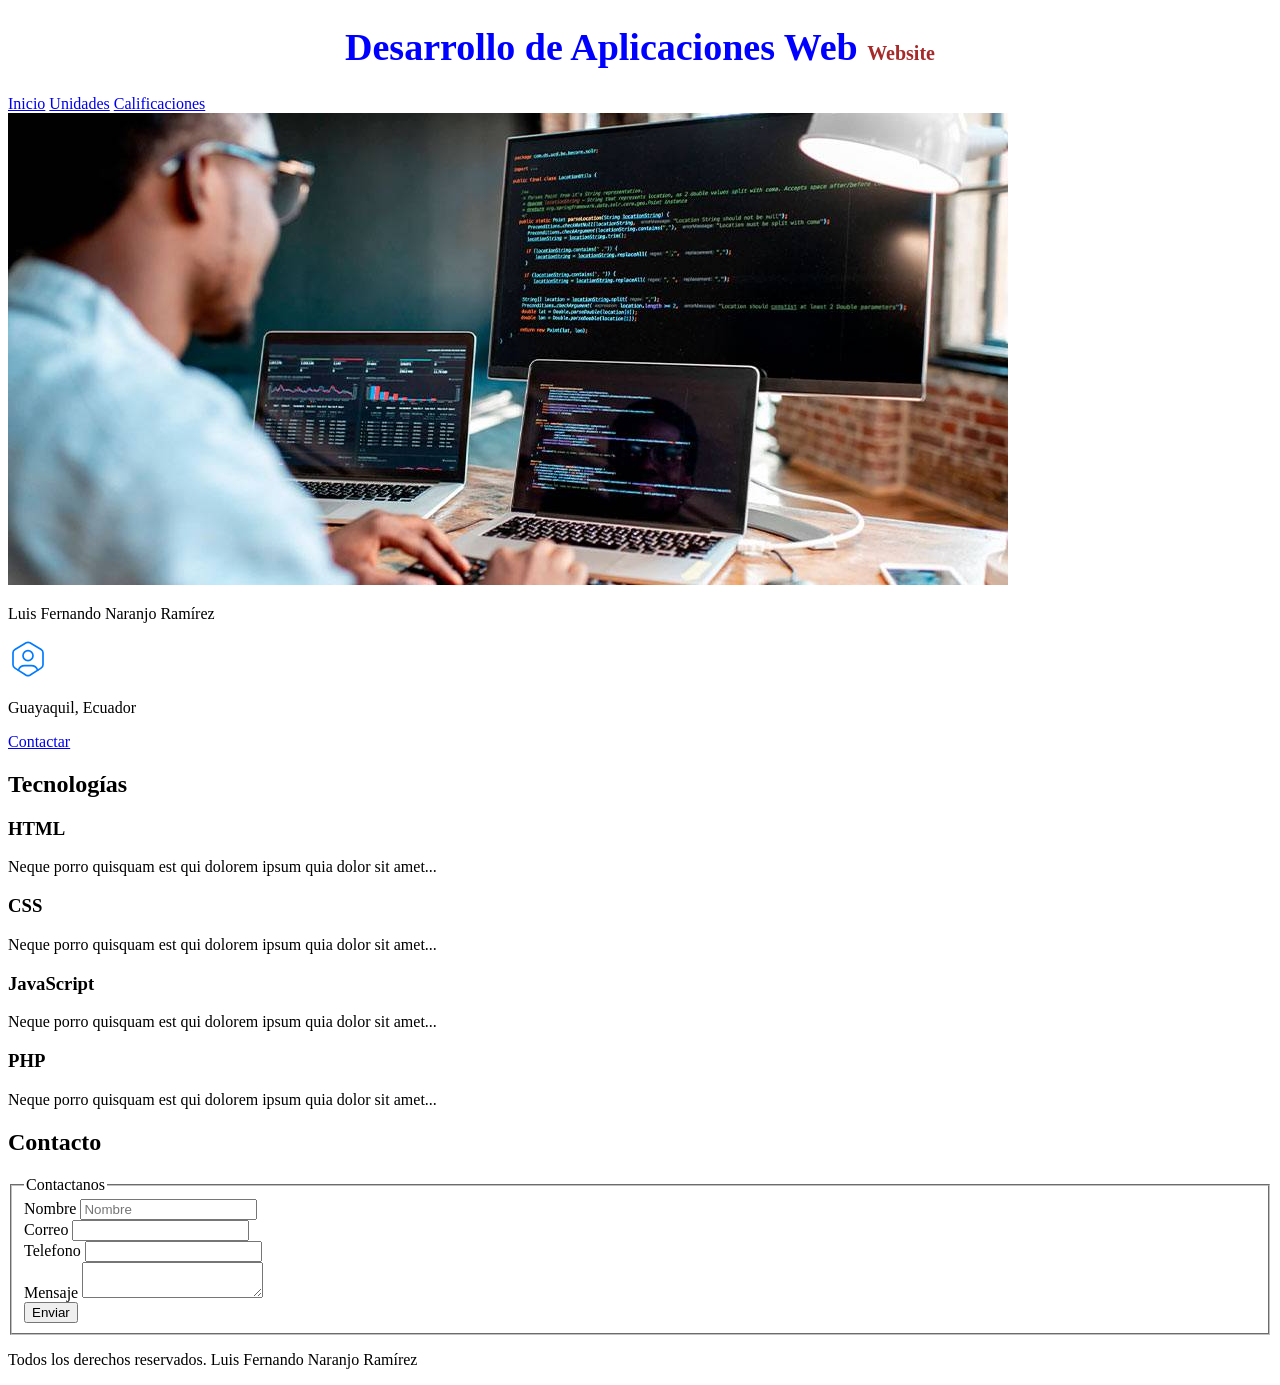
==== index.html @ 06e49b76 "mi primer commit" ====
<!DOCTYPE html>
<html lang="en"> 
<head>
    <meta charset="UTF-8">  
    <meta name="viewport" content="width=device-width, initial-scale=1.0">
    <title>Hola mundo</title>
    <link rel="preload" href="css/styles.css" as="style"/>
    <link href="css/styles.css" rel="stylesheet"/>
</head>
<body>
    <header>
        <h1 class="titulo"">Desarrollo de Aplicaciones Web <span> Website </span> </h1> 
    </header>
    <nav>
        <a href="index.html">Inicio</a>
        <a href="unidades.html">Unidades</a>
        <a href="calificaciones.html">Calificaciones</a>
    </nav>
    <img src="img/deweb.jpg"> </img>
    <section>
        <p>Luis Fernando Naranjo Ramírez</p>
        <img src="icons/contactar.svg" alt="">
        <p>Guayaquil, Ecuador</p>
        <a href="#">Contactar</a>
    </section>

    <main>
        <h2>Tecnologías</h2>

        <section>
            <h3>HTML</h3>
            <p>
                Neque porro quisquam est qui dolorem ipsum quia dolor sit amet...
            </p>
        </section>

        <section>
            <h3>CSS</h3>
            <p>
                Neque porro quisquam est qui dolorem ipsum quia dolor sit amet...
            </p>
        </section>

        <section>
            <h3>JavaScript</h3>
            <p>
                Neque porro quisquam est qui dolorem ipsum quia dolor sit amet...
            </p>
        </section>

        <section>
            <h3>PHP</h3>
            <p>
                Neque porro quisquam est qui dolorem ipsum quia dolor sit amet...
            </p>
        </section>
    </main>

    <section>
        <h2>Contacto</h2>

        <form>
            <fieldset>
            <legend>Contactanos</legend>
            
            <div>
                <label>Nombre</label>
                <input type="text" placeholder="Nombre"/>
            </div>
            <div>
                <label>Correo</label>
                <input type="email"/>
            </div>
            <div>
                <label>Telefono</label>
                <input type="tel" />
                <div>
                    <label>Mensaje</label>
                    <textarea></textarea>
                </div>
                <div>
                    <input type="submit" value="Enviar">
                </div>
            </div>
            </fieldset>
        </form>

    </section>
    

    <footer>
        <p>Todos los derechos reservados. Luis Fernando Naranjo Ramírez</p>
    </footer>
</body>
</html>
---- css/styles.css ----
html{

    font-size: 62.5%;
}
body{
    font-size:  16px;
}
.titulo{
    text-align: center;
    font-size: 3.8rem;
    color: blue;
}
span{
    font-size: 2rem;
    color: brown !important;
}

h2 span {
    font-size: 1rem;
}
---- css/styles.css ----
html{

    font-size: 62.5%;
}
body{
    font-size:  16px;
}
.titulo{
    text-align: center;
    font-size: 3.8rem;
    color: blue;
}
span{
    font-size: 2rem;
    color: brown !important;
}

h2 span {
    font-size: 1rem;
}
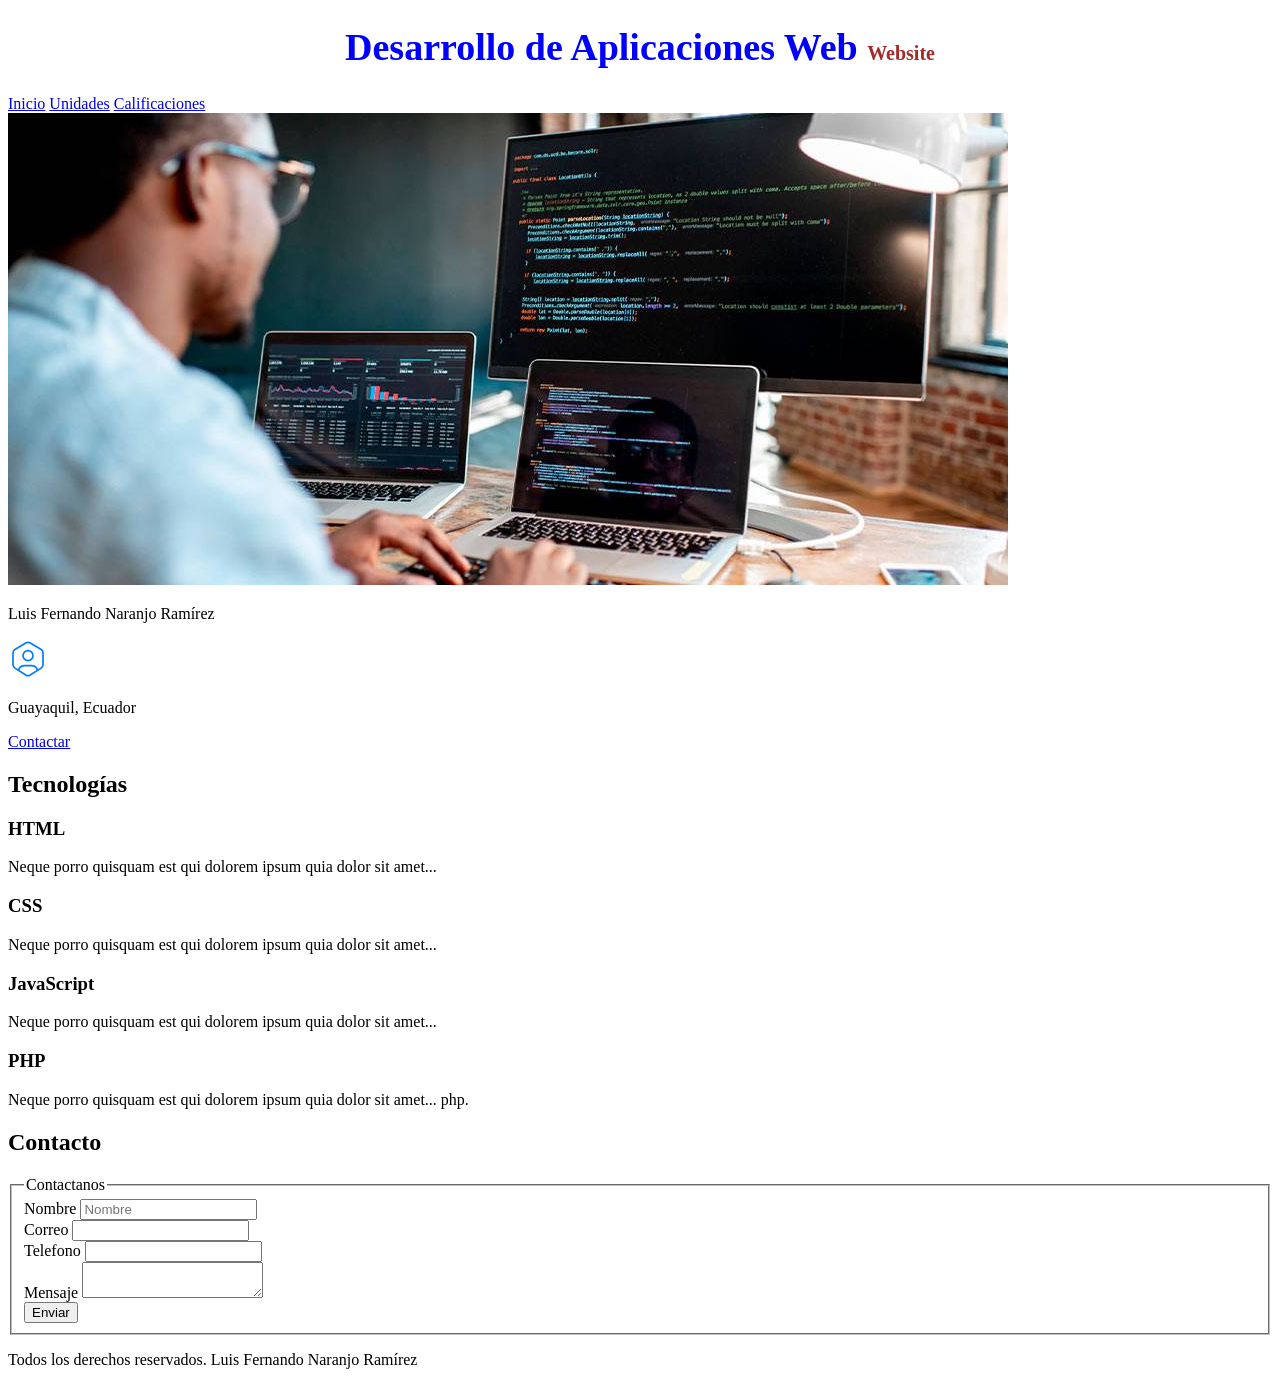
==== commit e7d3be75: "Commit de prueba" ====
--- a/index.html
+++ b/index.html
@@ -51,7 +51,7 @@
         <section>
             <h3>PHP</h3>
             <p>
-                Neque porro quisquam est qui dolorem ipsum quia dolor sit amet...
+                Neque porro quisquam est qui dolorem ipsum quia dolor sit amet... php.
             </p>
         </section>
     </main>
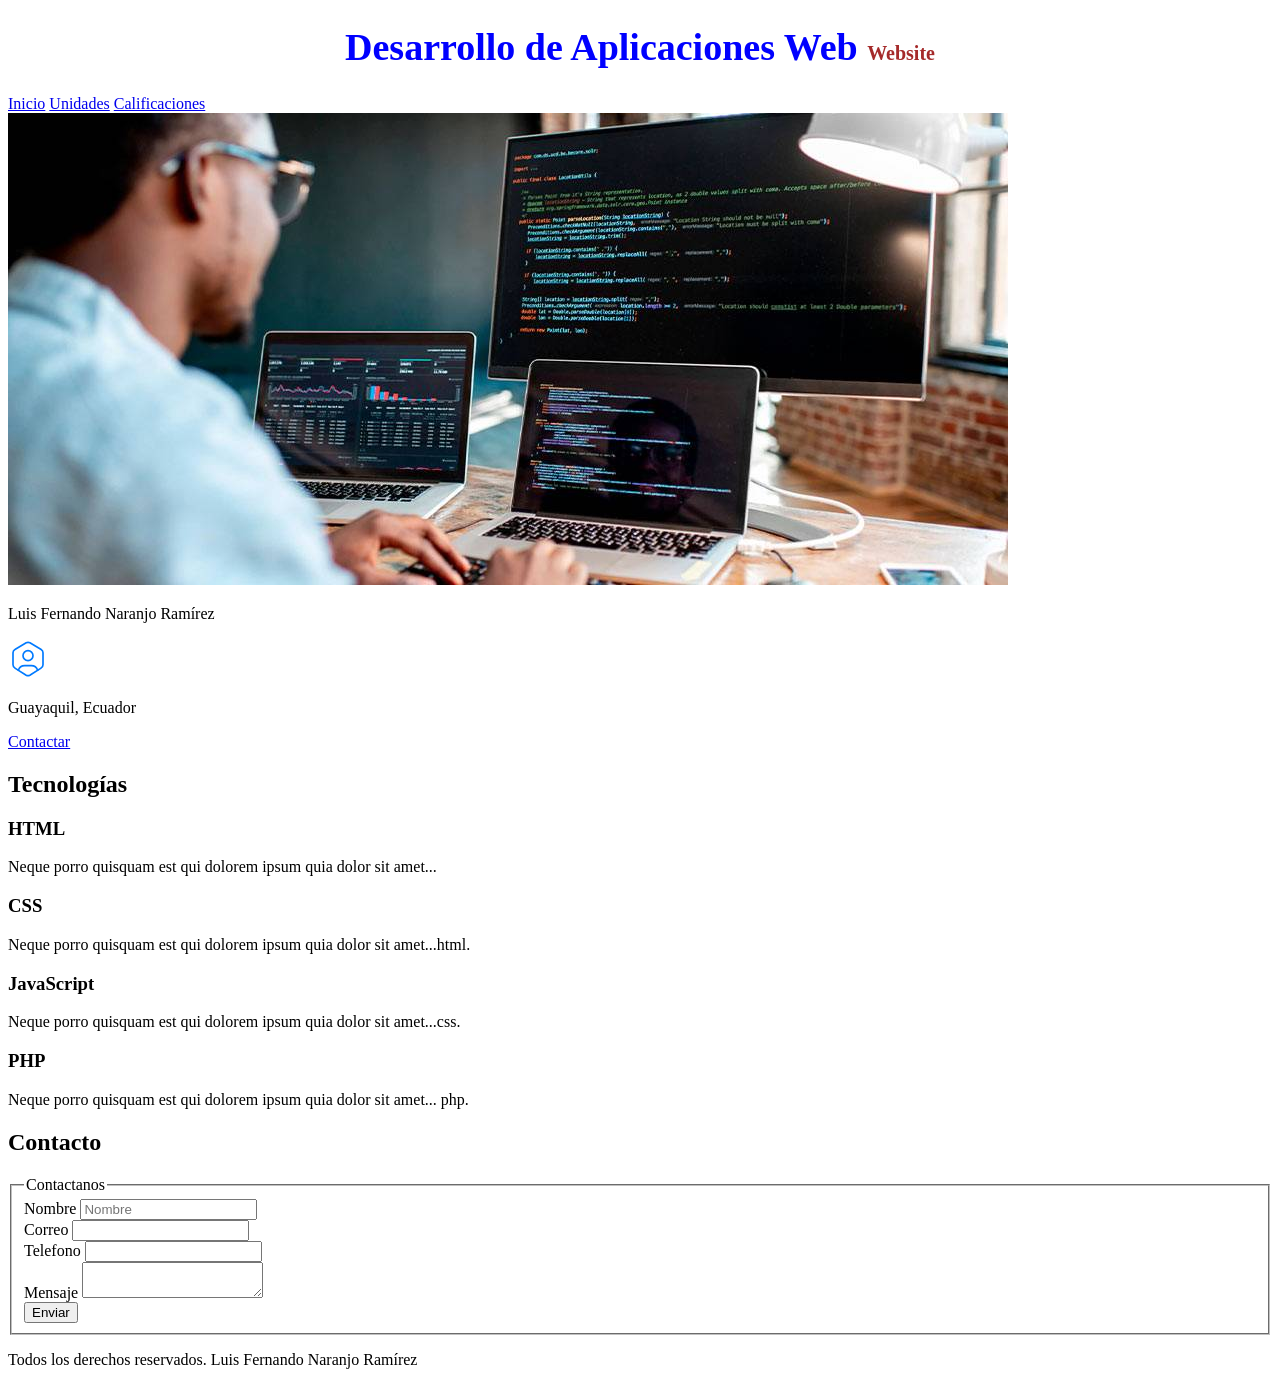
==== commit fcc3b2a1: "Prueba 2" ====
--- a/index.html
+++ b/index.html
@@ -37,14 +37,14 @@
         <section>
             <h3>CSS</h3>
             <p>
-                Neque porro quisquam est qui dolorem ipsum quia dolor sit amet...
+                Neque porro quisquam est qui dolorem ipsum quia dolor sit amet...html.
             </p>
         </section>
 
         <section>
             <h3>JavaScript</h3>
             <p>
-                Neque porro quisquam est qui dolorem ipsum quia dolor sit amet...
+                Neque porro quisquam est qui dolorem ipsum quia dolor sit amet...css.
             </p>
         </section>
 
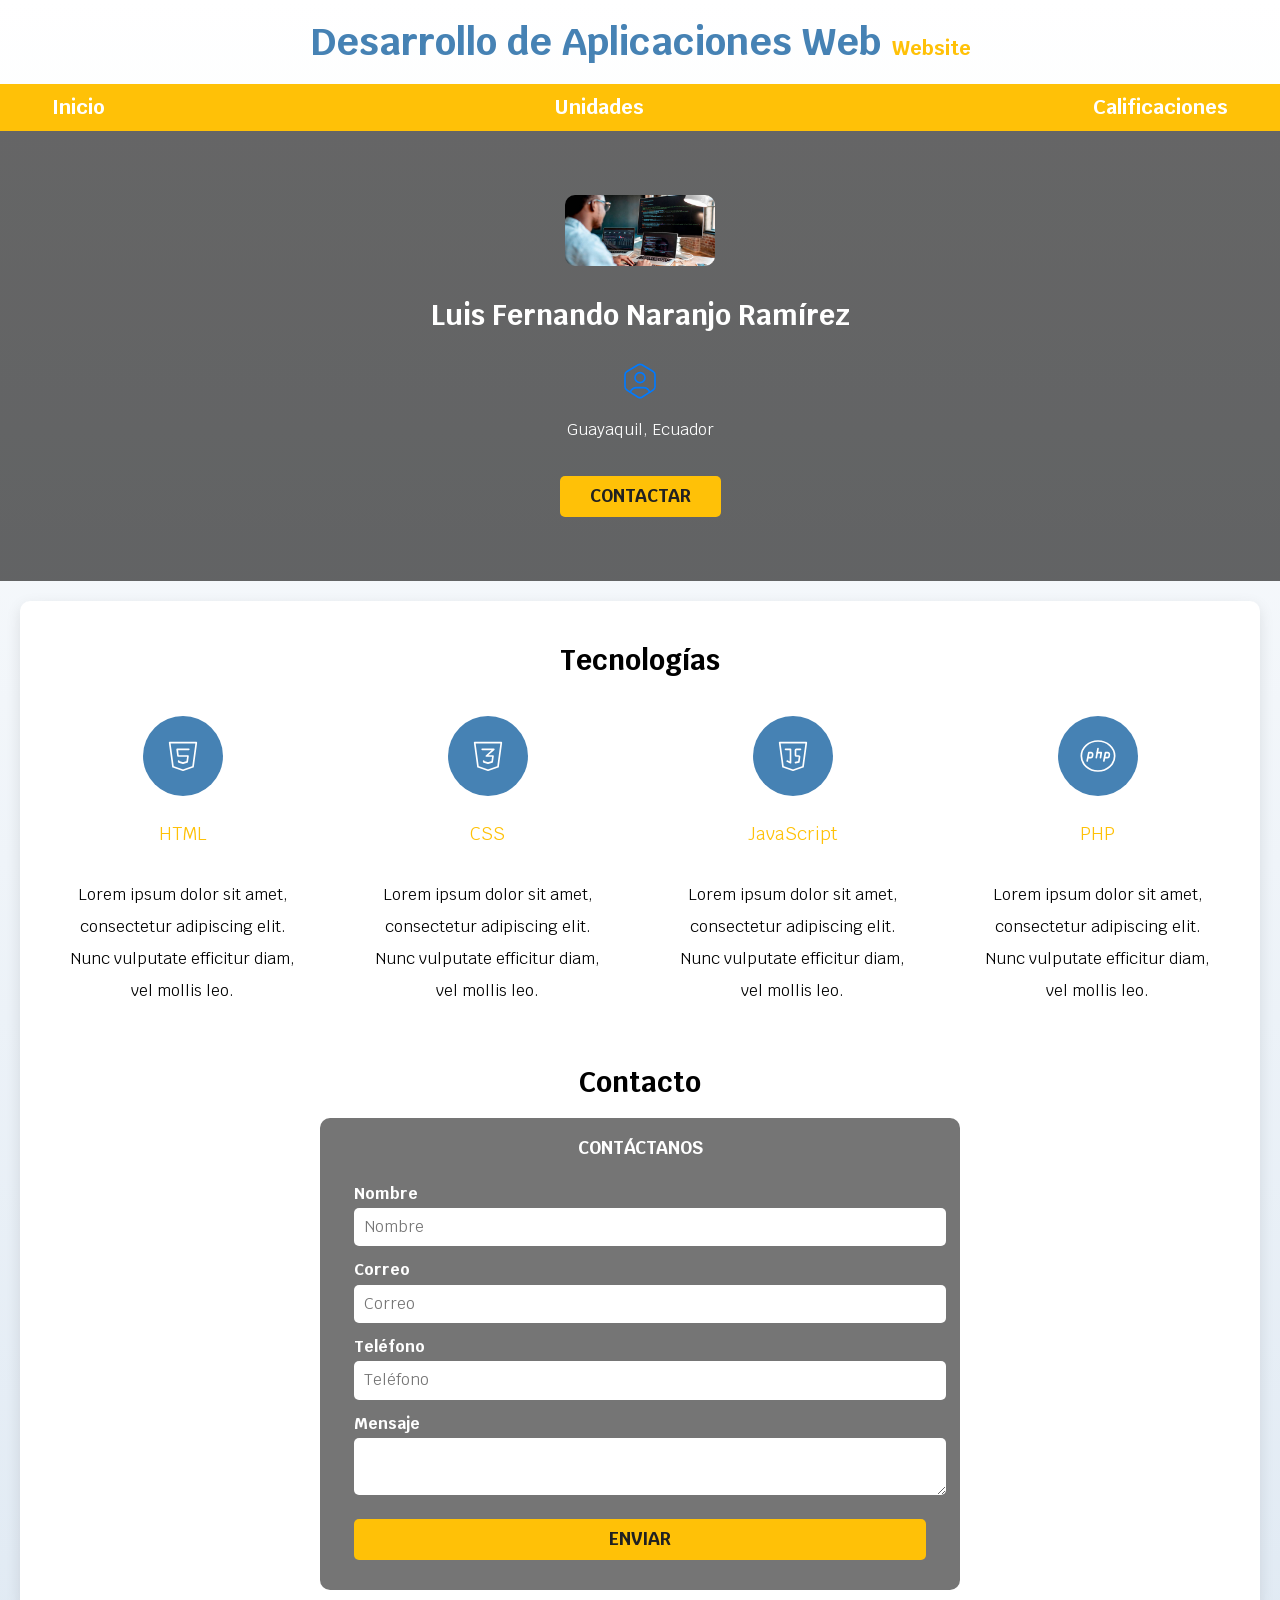
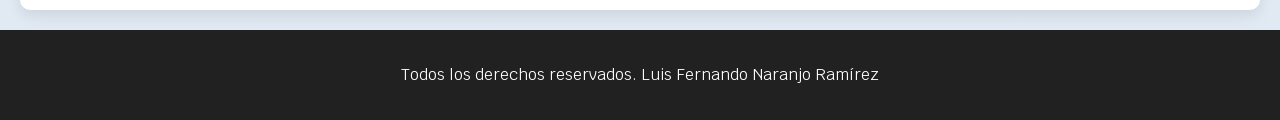
==== commit a5070e68: "Comit 2 todo subido" ====
--- a/index.html
+++ b/index.html
@@ -1,95 +1,141 @@
-<!DOCTYPE html>
-<html lang="en"> 
+<!doctype html>
+<html lang="es">
 <head>
-    <meta charset="UTF-8">  
-    <meta name="viewport" content="width=device-width, initial-scale=1.0">
-    <title>Hola mundo</title>
-    <link rel="preload" href="css/styles.css" as="style"/>
-    <link href="css/styles.css" rel="stylesheet"/>
+  <meta charset="UTF-8">
+  <meta name="viewport" content="width=device-width, initial-scale=1.0">
+  <title>Portafolio Web</title>
+
+  <link rel="preload" href="css/normalize.css" as="style">
+  <link rel="stylesheet" href="css/normalize.css">
+
+  <link rel="preconnect" href="https://fonts.googleapis.com">
+  <link rel="preconnect" href="https://fonts.gstatic.com" crossorigin>
+
+  <link href="https://fonts.googleapis.com/css2?family=Krub:wght@200;300;400;500;700&display=swap" rel="stylesheet">
+
+  <link rel="preload" href="css/styles.css" as="style">
+  <link rel="stylesheet" href="css/styles.css">
 </head>
+
 <body>
-    <header>
-        <h1 class="titulo"">Desarrollo de Aplicaciones Web <span> Website </span> </h1> 
-    </header>
-    <nav>
-        <a href="index.html">Inicio</a>
-        <a href="unidades.html">Unidades</a>
-        <a href="calificaciones.html">Calificaciones</a>
-    </nav>
-    <img src="img/deweb.jpg"> </img>
-    <section>
-        <p>Luis Fernando Naranjo Ramírez</p>
-        <img src="icons/contactar.svg" alt="">
-        <p>Guayaquil, Ecuador</p>
-        <a href="#">Contactar</a>
+
+<header>
+  <h1 class="titulo">
+    Desarrollo de Aplicaciones Web <span>Website</span>
+  </h1>
+</header>
+
+<div class="nav-bg">
+  <nav class="navegacion-principal contenedor">
+    <a href="index.html">Inicio</a>
+    <a href="unidades.html">Unidades</a>
+    <a href="calificaciones.html">Calificaciones</a>
+  </nav>
+</div>
+
+<section class="hero">
+  <div class="contenido-hero">
+
+    <!-- Imagen principal -->
+    <img class="hero-img" src="img/deweb.jpg" alt="Desarrollo Web">
+
+    <h2>Luis Fernando Naranjo Ramírez</h2>
+
+    <div class="ubicacion">
+      <img src="icons/contactar.svg" alt="Contacto">
+      <p>Guayaquil, Ecuador</p>
+    </div>
+
+    <a class="boton" href="#">Contactar</a>
+
+  </div>
+</section>
+
+<main class="contenedor sombra">
+  <h2>Tecnologías</h2>
+
+  <div class="lenguajes">
+
+    <section class="lenguaje">
+      <div class="iconos">
+        <img src="icons/html.svg" alt="HTML">
+      </div>
+      <h3>HTML</h3>
+      <p>Lorem ipsum dolor sit amet, consectetur adipiscing elit. Nunc
+            vulputate efficitur diam, vel mollis leo.
+        </p>
     </section>
 
-    <main>
-        <h2>Tecnologías</h2>
+    <section class="lenguaje">
+      <div class="iconos">
+        <img src="icons/css.svg" alt="CSS">
+      </div>
+      <h3>CSS</h3>
+      <p>Lorem ipsum dolor sit amet, consectetur adipiscing elit. Nunc
+            vulputate efficitur diam, vel mollis leo.
+        </p>
+    </section>
 
-        <section>
-            <h3>HTML</h3>
-            <p>
-                Neque porro quisquam est qui dolorem ipsum quia dolor sit amet...
-            </p>
-        </section>
+    <section class="lenguaje">
+      <div class="iconos">
+        <img src="icons/javascript.svg" alt="JavaScript">
+      </div>
+      <h3>JavaScript</h3>
+      <p>Lorem ipsum dolor sit amet, consectetur adipiscing elit. Nunc
+            vulputate efficitur diam, vel mollis leo.</p>
+    </section>
 
-        <section>
-            <h3>CSS</h3>
-            <p>
-                Neque porro quisquam est qui dolorem ipsum quia dolor sit amet...html.
-            </p>
-        </section>
+    <section class="lenguaje">
+      <div class="iconos">
+        <img src="icons/php.svg" alt="PHP">
+      </div>
+      <h3>PHP</h3>
+      <p>Lorem ipsum dolor sit amet, consectetur adipiscing elit. Nunc
+            vulputate efficitur diam, vel mollis leo.</p>
+    </section>
 
-        <section>
-            <h3>JavaScript</h3>
-            <p>
-                Neque porro quisquam est qui dolorem ipsum quia dolor sit amet...css.
-            </p>
-        </section>
+  </div>
 
-        <section>
-            <h3>PHP</h3>
-            <p>
-                Neque porro quisquam est qui dolorem ipsum quia dolor sit amet... php.
-            </p>
-        </section>
-    </main>
+  <section>
+    <h2>Contacto</h2>
 
-    <section>
-        <h2>Contacto</h2>
+    <form class="formulario">
+      <fieldset>
+        <legend>Contáctanos</legend>
 
-        <form>
-            <fieldset>
-            <legend>Contactanos</legend>
-            
-            <div>
-                <label>Nombre</label>
-                <input type="text" placeholder="Nombre"/>
-            </div>
-            <div>
-                <label>Correo</label>
-                <input type="email"/>
-            </div>
-            <div>
-                <label>Telefono</label>
-                <input type="tel" />
-                <div>
-                    <label>Mensaje</label>
-                    <textarea></textarea>
-                </div>
-                <div>
-                    <input type="submit" value="Enviar">
-                </div>
-            </div>
-            </fieldset>
-        </form>
+        <div class="campo">
+          <label>Nombre</label>
+          <input type="text" placeholder="Nombre">
+        </div>
 
-    </section>
-    
+        <div class="campo">
+          <label>Correo</label>
+          <input type="email" placeholder="Correo">
+        </div>
 
-    <footer>
-        <p>Todos los derechos reservados. Luis Fernando Naranjo Ramírez</p>
-    </footer>
+        <div class="campo">
+          <label>Teléfono</label>
+          <input type="tel" placeholder="Teléfono">
+        </div>
+
+        <div class="campo">
+          <label>Mensaje</label>
+          <textarea></textarea>
+        </div>
+
+        <div class="alinear-derecha">
+          <input type="submit" value="Enviar" class="boton">
+        </div>
+
+      </fieldset>
+    </form>
+  </section>
+
+</main>
+
+<footer>
+  <p>Todos los derechos reservados. Luis Fernando Naranjo Ramírez</p>
+</footer>
+
 </body>
 </html>
--- a/css/styles.css
+++ b/css/styles.css
@@ -1,20 +1,249 @@
-html{
-
-    font-size: 62.5%;
-}
-body{
-    font-size:  16px;
-}
-.titulo{
-    text-align: center;
-    font-size: 3.8rem;
-    color: blue;
-}
-span{
-    font-size: 2rem;
-    color: brown !important;
-}
-
-h2 span {
-    font-size: 1rem;
+:root {
+  --blanco: #ffffff;
+  --oscuro: #212121;
+  --primario: #4682b4;
+  --secundario: #ffc107;
+  --gris: #757575;
+}
+
+html {
+  font-size: 62.5%;
+  box-sizing: border-box;
+}
+
+body {
+  font-size: 16px;
+  font-family: "Krub", sans-serif;
+  background-image: linear-gradient(to top, #dfe9f3 0%, var(--blanco) 100%);
+}
+
+/* TITULO */
+.titulo {
+  text-align: center;
+  font-size: 3.8rem;
+  color: var(--primario);
+  margin: 2rem 0;
+}
+
+.titulo span {
+  font-size: 2rem;
+  color: var(--secundario);
+}
+
+/* CONTENEDOR */
+.contenedor {
+  max-width: 120rem;
+  margin: 0 auto;
+}
+
+/* NAV */
+.nav-bg {
+  background-color: var(--secundario);
+}
+
+.navegacion-principal {
+  display: flex;
+  flex-direction: column;
+}
+
+@media (min-width: 768px) {
+  .navegacion-principal {
+    flex-direction: row;
+    justify-content: space-between;
+  }
+}
+
+.navegacion-principal a {
+  display: block;
+  text-align: center;
+  padding: 1.2rem;
+  color: var(--blanco);
+  text-decoration: none;
+  font-size: 2rem;
+  font-weight: bold;
+  transition: 0.3s;
+}
+
+.navegacion-principal a:hover {
+  background-color: var(--primario);
+  color: var(--blanco);
+}
+
+/* HERO MEJORADO */
+.hero {
+  background-image: linear-gradient(rgba(0,0,0,.6), rgba(0,0,0,.6)),
+                    url(../imagenes/devwebpage.png);
+  background-repeat: no-repeat;
+  background-size: cover;
+  background-position: center;
+  height: 45rem;
+  position: relative;
+}
+
+.contenido-hero {
+  position: absolute;
+  width: 100%;
+  height: 100%;
+  display: flex;
+  flex-direction: column;
+  align-items: center;
+  justify-content: center;
+  gap: 1rem;
+  color: var(--blanco);
+  text-align: center;
+}
+
+.hero-img {
+  width: 150px;
+  border-radius: 1rem;
+}
+
+/* TEXTOS */
+h1 { font-size: 3.8rem; }
+h2 { font-size: 2.8rem; margin-bottom: 2rem; }
+h3 { font-size: 1.8rem; }
+
+h1, h2, h3 {
+  text-align: center;
+}
+
+/* BOTON PRO */
+.boton {
+  background-color: var(--secundario);
+  color: var(--oscuro);
+  padding: 1rem 3rem;
+  margin-top: 1rem;
+  font-size: 1.8rem;
+  text-decoration: none;
+  text-transform: uppercase;
+  font-weight: bold;
+  border-radius: 0.5rem;
+  transition: 0.3s;
+}
+
+.boton:hover {
+  background-color: var(--primario);
+  color: var(--blanco);
+  transform: scale(1.05);
+}
+
+/* CARD PRINCIPAL */
+.sombra {
+  box-shadow: 0px 5px 15px rgba(0,0,0,0.1);
+  background-color: var(--blanco);
+  padding: 2rem;
+  border-radius: 1rem;
+  margin-top: 2rem;
+}
+
+/* GRID */
+@media (min-width: 768px) {
+  .lenguajes {
+    display: grid;
+    grid-template-columns: repeat(4, 1fr);
+    gap: 2rem;
+  }
+}
+
+/* CARDS MEJORADAS */
+.lenguaje {
+  display: flex;
+  flex-direction: column;
+  align-items: center;
+  background: var(--blanco);
+  padding: 2rem;
+  border-radius: 1rem;
+  transition: 0.3s;
+}
+
+.lenguaje:hover {
+  transform: translateY(-5px);
+  box-shadow: 0px 10px 20px rgba(0,0,0,0.15);
+}
+
+.lenguaje h3 {
+  color: var(--secundario);
+  font-weight: normal;
+}
+
+.lenguaje p {
+  line-height: 2;
+  text-align: center;
+}
+
+/* ICONOS */
+.lenguaje .iconos {
+  height: 8rem;
+  width: 8rem;
+  background-color: var(--primario);
+  border-radius: 50%;
+  display: flex;
+  justify-content: center;
+  align-items: center;
+  margin-bottom: 1rem;
+}
+
+.lenguaje .iconos img {
+  width: 40px;
+}
+
+/* FORMULARIO PRO */
+.formulario {
+  background-color: var(--gris);
+  width: min(60rem, 100%);
+  margin: 0 auto;
+  padding: 2rem;
+  border-radius: 1rem;
+}
+
+.formulario fieldset {
+  border: none;
+}
+
+.formulario legend {
+  text-align: center;
+  font-size: 1.8rem;
+  text-transform: uppercase;
+  font-weight: 700;
+  margin-bottom: 2rem;
+  color: var(--blanco);
+}
+
+/* CAMPOS */
+.campo {
+  margin-bottom: 1.5rem;
+}
+
+.campo label {
+  color: var(--blanco);
+  font-weight: bold;
+}
+
+.formulario input,
+.formulario textarea {
+  width: 100%;
+  padding: 1rem;
+  border-radius: 0.5rem;
+  border: none;
+  margin-top: 0.5rem;
+}
+
+.formulario input:focus,
+.formulario textarea:focus {
+  outline: 2px solid var(--primario);
+}
+
+/* BOTON FORM */
+.alinear-derecha {
+  display: flex;
+  justify-content: flex-end;
+}
+
+/* FOOTER */
+footer {
+  text-align: center;
+  padding: 2rem;
+  margin-top: 2rem;
+  background-color: var(--oscuro);
+  color: var(--blanco);
 }
--- a/css/styles.css
+++ b/css/styles.css
@@ -1,20 +1,249 @@
-html{
-
-    font-size: 62.5%;
-}
-body{
-    font-size:  16px;
-}
-.titulo{
-    text-align: center;
-    font-size: 3.8rem;
-    color: blue;
-}
-span{
-    font-size: 2rem;
-    color: brown !important;
-}
-
-h2 span {
-    font-size: 1rem;
+:root {
+  --blanco: #ffffff;
+  --oscuro: #212121;
+  --primario: #4682b4;
+  --secundario: #ffc107;
+  --gris: #757575;
+}
+
+html {
+  font-size: 62.5%;
+  box-sizing: border-box;
+}
+
+body {
+  font-size: 16px;
+  font-family: "Krub", sans-serif;
+  background-image: linear-gradient(to top, #dfe9f3 0%, var(--blanco) 100%);
+}
+
+/* TITULO */
+.titulo {
+  text-align: center;
+  font-size: 3.8rem;
+  color: var(--primario);
+  margin: 2rem 0;
+}
+
+.titulo span {
+  font-size: 2rem;
+  color: var(--secundario);
+}
+
+/* CONTENEDOR */
+.contenedor {
+  max-width: 120rem;
+  margin: 0 auto;
+}
+
+/* NAV */
+.nav-bg {
+  background-color: var(--secundario);
+}
+
+.navegacion-principal {
+  display: flex;
+  flex-direction: column;
+}
+
+@media (min-width: 768px) {
+  .navegacion-principal {
+    flex-direction: row;
+    justify-content: space-between;
+  }
+}
+
+.navegacion-principal a {
+  display: block;
+  text-align: center;
+  padding: 1.2rem;
+  color: var(--blanco);
+  text-decoration: none;
+  font-size: 2rem;
+  font-weight: bold;
+  transition: 0.3s;
+}
+
+.navegacion-principal a:hover {
+  background-color: var(--primario);
+  color: var(--blanco);
+}
+
+/* HERO MEJORADO */
+.hero {
+  background-image: linear-gradient(rgba(0,0,0,.6), rgba(0,0,0,.6)),
+                    url(../imagenes/devwebpage.png);
+  background-repeat: no-repeat;
+  background-size: cover;
+  background-position: center;
+  height: 45rem;
+  position: relative;
+}
+
+.contenido-hero {
+  position: absolute;
+  width: 100%;
+  height: 100%;
+  display: flex;
+  flex-direction: column;
+  align-items: center;
+  justify-content: center;
+  gap: 1rem;
+  color: var(--blanco);
+  text-align: center;
+}
+
+.hero-img {
+  width: 150px;
+  border-radius: 1rem;
+}
+
+/* TEXTOS */
+h1 { font-size: 3.8rem; }
+h2 { font-size: 2.8rem; margin-bottom: 2rem; }
+h3 { font-size: 1.8rem; }
+
+h1, h2, h3 {
+  text-align: center;
+}
+
+/* BOTON PRO */
+.boton {
+  background-color: var(--secundario);
+  color: var(--oscuro);
+  padding: 1rem 3rem;
+  margin-top: 1rem;
+  font-size: 1.8rem;
+  text-decoration: none;
+  text-transform: uppercase;
+  font-weight: bold;
+  border-radius: 0.5rem;
+  transition: 0.3s;
+}
+
+.boton:hover {
+  background-color: var(--primario);
+  color: var(--blanco);
+  transform: scale(1.05);
+}
+
+/* CARD PRINCIPAL */
+.sombra {
+  box-shadow: 0px 5px 15px rgba(0,0,0,0.1);
+  background-color: var(--blanco);
+  padding: 2rem;
+  border-radius: 1rem;
+  margin-top: 2rem;
+}
+
+/* GRID */
+@media (min-width: 768px) {
+  .lenguajes {
+    display: grid;
+    grid-template-columns: repeat(4, 1fr);
+    gap: 2rem;
+  }
+}
+
+/* CARDS MEJORADAS */
+.lenguaje {
+  display: flex;
+  flex-direction: column;
+  align-items: center;
+  background: var(--blanco);
+  padding: 2rem;
+  border-radius: 1rem;
+  transition: 0.3s;
+}
+
+.lenguaje:hover {
+  transform: translateY(-5px);
+  box-shadow: 0px 10px 20px rgba(0,0,0,0.15);
+}
+
+.lenguaje h3 {
+  color: var(--secundario);
+  font-weight: normal;
+}
+
+.lenguaje p {
+  line-height: 2;
+  text-align: center;
+}
+
+/* ICONOS */
+.lenguaje .iconos {
+  height: 8rem;
+  width: 8rem;
+  background-color: var(--primario);
+  border-radius: 50%;
+  display: flex;
+  justify-content: center;
+  align-items: center;
+  margin-bottom: 1rem;
+}
+
+.lenguaje .iconos img {
+  width: 40px;
+}
+
+/* FORMULARIO PRO */
+.formulario {
+  background-color: var(--gris);
+  width: min(60rem, 100%);
+  margin: 0 auto;
+  padding: 2rem;
+  border-radius: 1rem;
+}
+
+.formulario fieldset {
+  border: none;
+}
+
+.formulario legend {
+  text-align: center;
+  font-size: 1.8rem;
+  text-transform: uppercase;
+  font-weight: 700;
+  margin-bottom: 2rem;
+  color: var(--blanco);
+}
+
+/* CAMPOS */
+.campo {
+  margin-bottom: 1.5rem;
+}
+
+.campo label {
+  color: var(--blanco);
+  font-weight: bold;
+}
+
+.formulario input,
+.formulario textarea {
+  width: 100%;
+  padding: 1rem;
+  border-radius: 0.5rem;
+  border: none;
+  margin-top: 0.5rem;
+}
+
+.formulario input:focus,
+.formulario textarea:focus {
+  outline: 2px solid var(--primario);
+}
+
+/* BOTON FORM */
+.alinear-derecha {
+  display: flex;
+  justify-content: flex-end;
+}
+
+/* FOOTER */
+footer {
+  text-align: center;
+  padding: 2rem;
+  margin-top: 2rem;
+  background-color: var(--oscuro);
+  color: var(--blanco);
 }
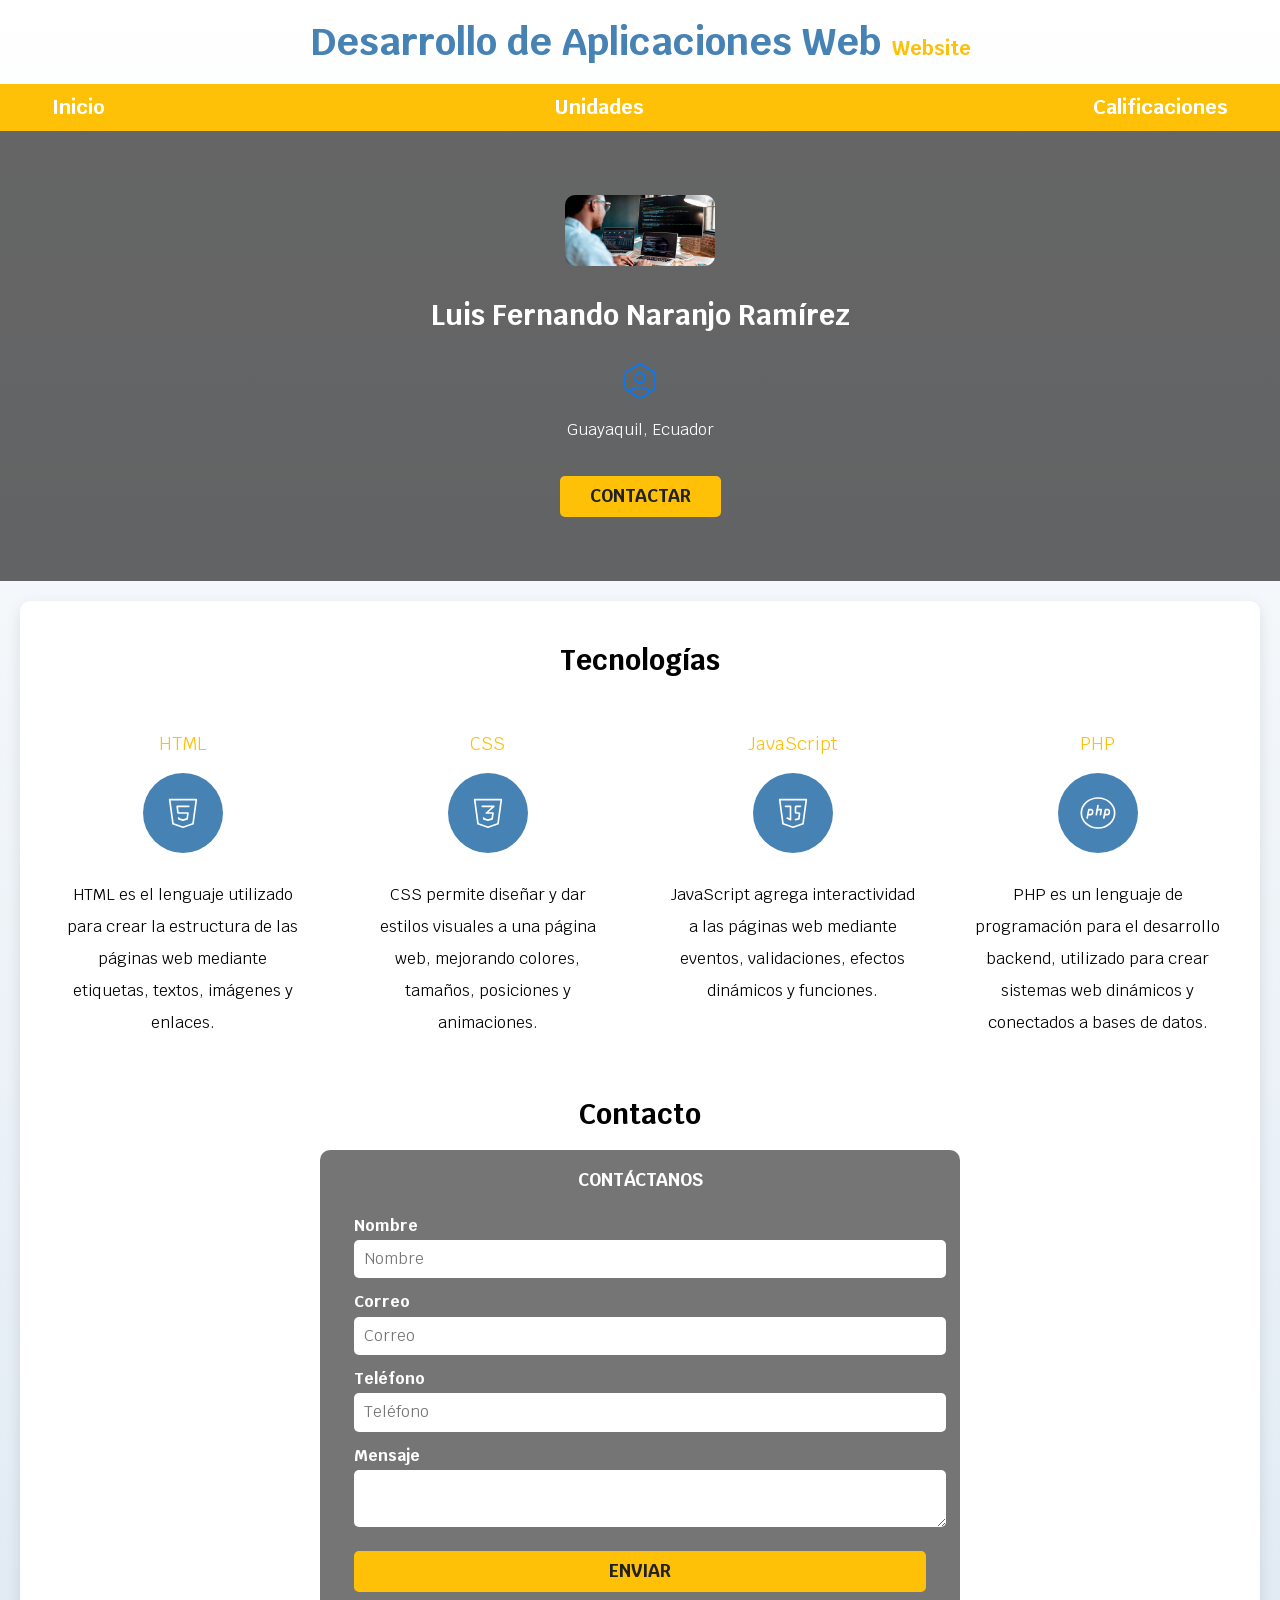
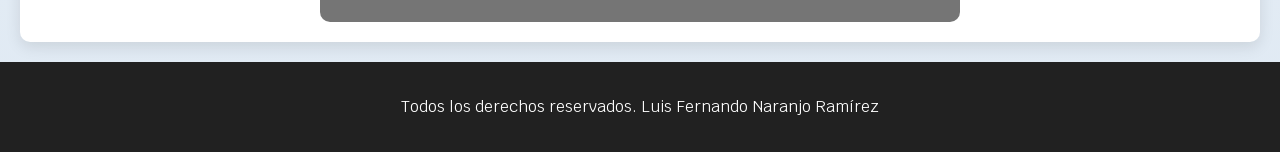
==== commit dfec89d8: "commit index" ====
--- a/index.html
+++ b/index.html
@@ -1,141 +1,203 @@
 <!doctype html>
 <html lang="es">
-<head>
-  <meta charset="UTF-8">
-  <meta name="viewport" content="width=device-width, initial-scale=1.0">
-  <title>Portafolio Web</title>
-
-  <link rel="preload" href="css/normalize.css" as="style">
-  <link rel="stylesheet" href="css/normalize.css">
-
-  <link rel="preconnect" href="https://fonts.googleapis.com">
-  <link rel="preconnect" href="https://fonts.gstatic.com" crossorigin>
-
-  <link href="https://fonts.googleapis.com/css2?family=Krub:wght@200;300;400;500;700&display=swap" rel="stylesheet">
-
-  <link rel="preload" href="css/styles.css" as="style">
-  <link rel="stylesheet" href="css/styles.css">
-</head>
-
-<body>
-
-<header>
-  <h1 class="titulo">
-    Desarrollo de Aplicaciones Web <span>Website</span>
-  </h1>
-</header>
-
-<div class="nav-bg">
-  <nav class="navegacion-principal contenedor">
-    <a href="index.html">Inicio</a>
-    <a href="unidades.html">Unidades</a>
-    <a href="calificaciones.html">Calificaciones</a>
-  </nav>
-</div>
-
-<section class="hero">
-  <div class="contenido-hero">
-
-    <!-- Imagen principal -->
-    <img class="hero-img" src="img/deweb.jpg" alt="Desarrollo Web">
-
-    <h2>Luis Fernando Naranjo Ramírez</h2>
-
-    <div class="ubicacion">
-      <img src="icons/contactar.svg" alt="Contacto">
-      <p>Guayaquil, Ecuador</p>
+  <!-- Idioma -->
+  <head>
+    <meta charset="UTF-8" />
+    <!-- Encoding -->
+    <meta name="viewport" content="width=device-width, initial-scale=1.0" />
+    <!-- Responsive -->
+
+    <title>Portafolio Web</title>
+
+    <!-- Normalize -->
+    <link rel="preload" href="css/normalize.css" as="style" />
+    <link rel="stylesheet" href="css/normalize.css" />
+
+    <!-- Google Fonts -->
+    <link rel="preconnect" href="https://fonts.googleapis.com" />
+    <link rel="preconnect" href="https://fonts.gstatic.com" crossorigin />
+
+    <link
+      href="https://fonts.googleapis.com/css2?family=Krub:wght@200;300;400;500;700&display=swap"
+      rel="stylesheet"
+    />
+
+    <!-- CSS -->
+    <link rel="preload" href="css/styles.css" as="style" />
+    <link rel="stylesheet" href="css/styles.css" />
+  </head>
+
+  <body>
+
+    <!-- Header -->
+    <header>
+      <h1 class="titulo">
+        Desarrollo de Aplicaciones Web <span>Website</span>
+      </h1>
+    </header>
+
+    <!-- Navegación -->
+    <div class="nav-bg">
+      <nav class="navegacion-principal contenedor">
+        <a href="index.html">Inicio</a>
+        <a href="unidades.html">Unidades</a>
+        <a href="calificaciones.html">Calificaciones</a>
+      </nav>
     </div>
 
-    <a class="boton" href="#">Contactar</a>
-
-  </div>
-</section>
-
-<main class="contenedor sombra">
-  <h2>Tecnologías</h2>
-
-  <div class="lenguajes">
-
-    <section class="lenguaje">
-      <div class="iconos">
-        <img src="icons/html.svg" alt="HTML">
+    <!-- Hero -->
+    <section class="hero">
+      <div class="contenido-hero">
+
+        <!-- Imagen principal -->
+        <img class="hero-img" src="img/deweb.jpg" alt="Desarrollo Web" />
+
+        <h2>Luis Fernando Naranjo Ramírez</h2>
+
+        <div class="ubicacion">
+          <img src="icons/contactar.svg" alt="Contacto" />
+          <p>Guayaquil, Ecuador</p>
+        </div>
+
+        <a class="boton" href="#">Contactar</a>
+
       </div>
-      <h3>HTML</h3>
-      <p>Lorem ipsum dolor sit amet, consectetur adipiscing elit. Nunc
-            vulputate efficitur diam, vel mollis leo.
-        </p>
     </section>
 
-    <section class="lenguaje">
-      <div class="iconos">
-        <img src="icons/css.svg" alt="CSS">
+    <!-- Main -->
+    <main class="contenedor sombra">
+
+      <h2>Tecnologías</h2>
+
+      <div class="lenguajes">
+
+        <!-- HTML -->
+        <section class="lenguaje">
+          <h3>HTML</h3>
+
+          <div class="iconos">
+            <img src="icons/html.svg" alt="HTML" />
+          </div>
+
+          <p>
+            HTML es el lenguaje utilizado para crear la estructura de las
+            páginas web mediante etiquetas, textos, imágenes y enlaces.
+          </p>
+        </section>
+
+        <!-- CSS -->
+        <section class="lenguaje">
+          <h3>CSS</h3>
+
+          <div class="iconos">
+            <img src="icons/css.svg" alt="CSS" />
+          </div>
+
+          <p>
+            CSS permite diseñar y dar estilos visuales a una página web,
+            mejorando colores, tamaños, posiciones y animaciones.
+          </p>
+        </section>
+
+        <!-- JavaScript -->
+        <section class="lenguaje">
+          <h3>JavaScript</h3>
+
+          <div class="iconos">
+            <img src="icons/javascript.svg" alt="JavaScript" />
+          </div>
+
+          <p>
+            JavaScript agrega interactividad a las páginas web mediante eventos,
+            validaciones, efectos dinámicos y funciones.
+          </p>
+        </section>
+
+        <!-- PHP -->
+        <section class="lenguaje">
+          <h3>PHP</h3>
+
+          <div class="iconos">
+            <img src="icons/php.svg" alt="PHP" />
+          </div>
+
+          <p>
+            PHP es un lenguaje de programación para el desarrollo backend,
+            utilizado para crear sistemas web dinámicos y conectados a bases de
+            datos.
+          </p>
+        </section>
+
       </div>
-      <h3>CSS</h3>
-      <p>Lorem ipsum dolor sit amet, consectetur adipiscing elit. Nunc
-            vulputate efficitur diam, vel mollis leo.
-        </p>
-    </section>
-
-    <section class="lenguaje">
-      <div class="iconos">
-        <img src="icons/javascript.svg" alt="JavaScript">
-      </div>
-      <h3>JavaScript</h3>
-      <p>Lorem ipsum dolor sit amet, consectetur adipiscing elit. Nunc
-            vulputate efficitur diam, vel mollis leo.</p>
-    </section>
-
-    <section class="lenguaje">
-      <div class="iconos">
-        <img src="icons/php.svg" alt="PHP">
-      </div>
-      <h3>PHP</h3>
-      <p>Lorem ipsum dolor sit amet, consectetur adipiscing elit. Nunc
-            vulputate efficitur diam, vel mollis leo.</p>
-    </section>
-
-  </div>
-
-  <section>
-    <h2>Contacto</h2>
-
-    <form class="formulario">
-      <fieldset>
-        <legend>Contáctanos</legend>
-
-        <div class="campo">
-          <label>Nombre</label>
-          <input type="text" placeholder="Nombre">
-        </div>
-
-        <div class="campo">
-          <label>Correo</label>
-          <input type="email" placeholder="Correo">
-        </div>
-
-        <div class="campo">
-          <label>Teléfono</label>
-          <input type="tel" placeholder="Teléfono">
-        </div>
-
-        <div class="campo">
-          <label>Mensaje</label>
-          <textarea></textarea>
-        </div>
-
-        <div class="alinear-derecha">
-          <input type="submit" value="Enviar" class="boton">
-        </div>
-
-      </fieldset>
-    </form>
-  </section>
-
-</main>
-
-<footer>
-  <p>Todos los derechos reservados. Luis Fernando Naranjo Ramírez</p>
-</footer>
-
-</body>
+
+      <!-- Contacto -->
+      <section>
+        <h2>Contacto</h2>
+
+        <form class="formulario">
+
+          <fieldset>
+
+            <legend>Contáctanos</legend>
+
+            <div class="contenedor-campos">
+
+              <div class="campo">
+                <label>Nombre</label>
+                <input
+                  class="input-text"
+                  type="text"
+                  placeholder="Nombre"
+                />
+              </div>
+
+              <div class="campo">
+                <label>Correo</label>
+                <input
+                  class="input-text"
+                  type="email"
+                  placeholder="Correo"
+                />
+              </div>
+
+              <div class="campo">
+                <label>Teléfono</label>
+                <input
+                  class="input-text"
+                  type="tel"
+                  placeholder="Teléfono"
+                />
+              </div>
+
+              <div class="campo">
+                <label>Mensaje</label>
+                <textarea class="input-text"></textarea>
+              </div>
+
+            </div>
+
+            <div class="enviar">
+              <input
+                class="boton"
+                type="submit"
+                value="Enviar"
+              />
+            </div>
+
+          </fieldset>
+
+        </form>
+      </section>
+
+    </main>
+
+    <!-- Footer -->
+    <footer class="footer">
+      <p>
+        Todos los derechos reservados.
+        Luis Fernando Naranjo Ramírez
+      </p>
+    </footer>
+
+  </body>
 </html>
